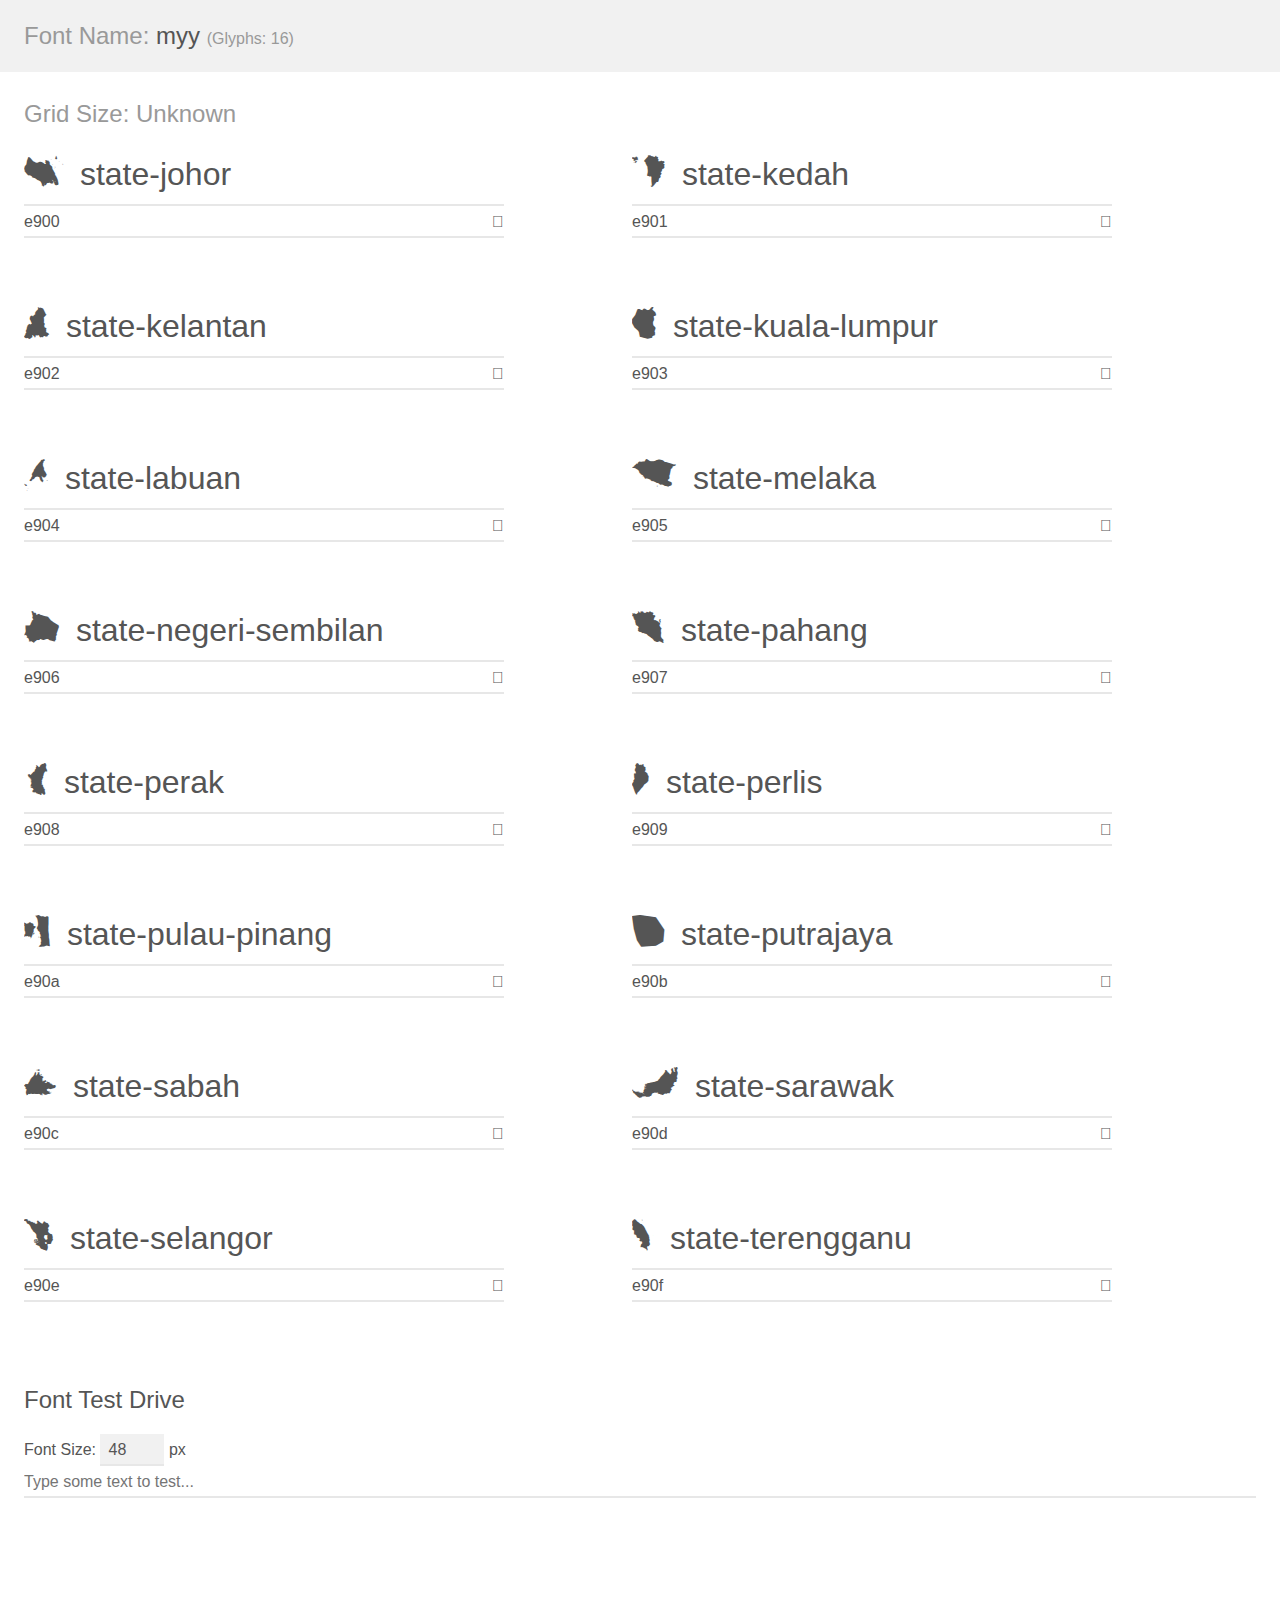
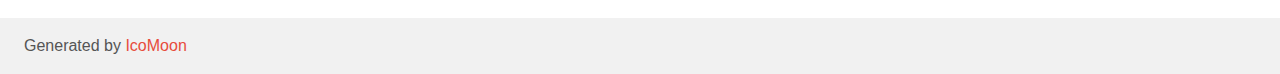
==== demo.html @ a9feb905 "update" ====
<!doctype html>
<html>
<head>
    <meta charset="utf-8">
    <title>IcoMoon Demo</title>
    <meta name="description" content="An Icon Font Generated By IcoMoon.io">
    <meta name="viewport" content="width=device-width, initial-scale=1">
    <link rel="stylesheet" href="demo-files/demo.css">
    <link rel="stylesheet" href="style.css">
    <!--[if lt IE 8]><!-->
    <link rel="stylesheet" href="ie7/ie7.css">
    <!--<![endif]-->
</head>
<body>
    <div class="bgc1 clearfix">
        <h1 class="mhmm mvm"><span class="fgc1">Font Name:</span> myy <small class="fgc1">(Glyphs:&nbsp;16)</small></h1>
    </div>
    <div class="clearfix mhl ptl">
        <h1 class="mvm mtn fgc1">Grid Size: Unknown</h1>
        <div class="glyph fs1">
            <div class="clearfix bshadow0 pbs">
                <span class="state-johor"></span>
                <span class="mls"> state-johor</span>
            </div>
            <fieldset class="fs0 size1of1 clearfix hidden-false">
                <input type="text" readonly value="e900" class="unit size1of2" />
                <input type="text" maxlength="1" readonly value="&#xe900;" class="unitRight size1of2 talign-right" />
            </fieldset>
            <div class="fs0 bshadow0 clearfix hidden-true">
                <span class="unit pvs fgc1">liga: </span>
                <input type="text" readonly value="" class="liga unitRight" />
            </div>
        </div>
        <div class="glyph fs1">
            <div class="clearfix bshadow0 pbs">
                <span class="state-kedah"></span>
                <span class="mls"> state-kedah</span>
            </div>
            <fieldset class="fs0 size1of1 clearfix hidden-false">
                <input type="text" readonly value="e901" class="unit size1of2" />
                <input type="text" maxlength="1" readonly value="&#xe901;" class="unitRight size1of2 talign-right" />
            </fieldset>
            <div class="fs0 bshadow0 clearfix hidden-true">
                <span class="unit pvs fgc1">liga: </span>
                <input type="text" readonly value="" class="liga unitRight" />
            </div>
        </div>
        <div class="glyph fs1">
            <div class="clearfix bshadow0 pbs">
                <span class="state-kelantan"></span>
                <span class="mls"> state-kelantan</span>
            </div>
            <fieldset class="fs0 size1of1 clearfix hidden-false">
                <input type="text" readonly value="e902" class="unit size1of2" />
                <input type="text" maxlength="1" readonly value="&#xe902;" class="unitRight size1of2 talign-right" />
            </fieldset>
            <div class="fs0 bshadow0 clearfix hidden-true">
                <span class="unit pvs fgc1">liga: </span>
                <input type="text" readonly value="" class="liga unitRight" />
            </div>
        </div>
        <div class="glyph fs1">
            <div class="clearfix bshadow0 pbs">
                <span class="state-kuala-lumpur"></span>
                <span class="mls"> state-kuala-lumpur</span>
            </div>
            <fieldset class="fs0 size1of1 clearfix hidden-false">
                <input type="text" readonly value="e903" class="unit size1of2" />
                <input type="text" maxlength="1" readonly value="&#xe903;" class="unitRight size1of2 talign-right" />
            </fieldset>
            <div class="fs0 bshadow0 clearfix hidden-true">
                <span class="unit pvs fgc1">liga: </span>
                <input type="text" readonly value="" class="liga unitRight" />
            </div>
        </div>
        <div class="glyph fs1">
            <div class="clearfix bshadow0 pbs">
                <span class="state-labuan"></span>
                <span class="mls"> state-labuan</span>
            </div>
            <fieldset class="fs0 size1of1 clearfix hidden-false">
                <input type="text" readonly value="e904" class="unit size1of2" />
                <input type="text" maxlength="1" readonly value="&#xe904;" class="unitRight size1of2 talign-right" />
            </fieldset>
            <div class="fs0 bshadow0 clearfix hidden-true">
                <span class="unit pvs fgc1">liga: </span>
                <input type="text" readonly value="" class="liga unitRight" />
            </div>
        </div>
        <div class="glyph fs1">
            <div class="clearfix bshadow0 pbs">
                <span class="state-melaka"></span>
                <span class="mls"> state-melaka</span>
            </div>
            <fieldset class="fs0 size1of1 clearfix hidden-false">
                <input type="text" readonly value="e905" class="unit size1of2" />
                <input type="text" maxlength="1" readonly value="&#xe905;" class="unitRight size1of2 talign-right" />
            </fieldset>
            <div class="fs0 bshadow0 clearfix hidden-true">
                <span class="unit pvs fgc1">liga: </span>
                <input type="text" readonly value="" class="liga unitRight" />
            </div>
        </div>
        <div class="glyph fs1">
            <div class="clearfix bshadow0 pbs">
                <span class="state-negeri-sembilan"></span>
                <span class="mls"> state-negeri-sembilan</span>
            </div>
            <fieldset class="fs0 size1of1 clearfix hidden-false">
                <input type="text" readonly value="e906" class="unit size1of2" />
                <input type="text" maxlength="1" readonly value="&#xe906;" class="unitRight size1of2 talign-right" />
            </fieldset>
            <div class="fs0 bshadow0 clearfix hidden-true">
                <span class="unit pvs fgc1">liga: </span>
                <input type="text" readonly value="" class="liga unitRight" />
            </div>
        </div>
        <div class="glyph fs1">
            <div class="clearfix bshadow0 pbs">
                <span class="state-pahang"></span>
                <span class="mls"> state-pahang</span>
            </div>
            <fieldset class="fs0 size1of1 clearfix hidden-false">
                <input type="text" readonly value="e907" class="unit size1of2" />
                <input type="text" maxlength="1" readonly value="&#xe907;" class="unitRight size1of2 talign-right" />
            </fieldset>
            <div class="fs0 bshadow0 clearfix hidden-true">
                <span class="unit pvs fgc1">liga: </span>
                <input type="text" readonly value="" class="liga unitRight" />
            </div>
        </div>
        <div class="glyph fs1">
            <div class="clearfix bshadow0 pbs">
                <span class="state-perak"></span>
                <span class="mls"> state-perak</span>
            </div>
            <fieldset class="fs0 size1of1 clearfix hidden-false">
                <input type="text" readonly value="e908" class="unit size1of2" />
                <input type="text" maxlength="1" readonly value="&#xe908;" class="unitRight size1of2 talign-right" />
            </fieldset>
            <div class="fs0 bshadow0 clearfix hidden-true">
                <span class="unit pvs fgc1">liga: </span>
                <input type="text" readonly value="" class="liga unitRight" />
            </div>
        </div>
        <div class="glyph fs1">
            <div class="clearfix bshadow0 pbs">
                <span class="state-perlis"></span>
                <span class="mls"> state-perlis</span>
            </div>
            <fieldset class="fs0 size1of1 clearfix hidden-false">
                <input type="text" readonly value="e909" class="unit size1of2" />
                <input type="text" maxlength="1" readonly value="&#xe909;" class="unitRight size1of2 talign-right" />
            </fieldset>
            <div class="fs0 bshadow0 clearfix hidden-true">
                <span class="unit pvs fgc1">liga: </span>
                <input type="text" readonly value="" class="liga unitRight" />
            </div>
        </div>
        <div class="glyph fs1">
            <div class="clearfix bshadow0 pbs">
                <span class="state-pulau-pinang"></span>
                <span class="mls"> state-pulau-pinang</span>
            </div>
            <fieldset class="fs0 size1of1 clearfix hidden-false">
                <input type="text" readonly value="e90a" class="unit size1of2" />
                <input type="text" maxlength="1" readonly value="&#xe90a;" class="unitRight size1of2 talign-right" />
            </fieldset>
            <div class="fs0 bshadow0 clearfix hidden-true">
                <span class="unit pvs fgc1">liga: </span>
                <input type="text" readonly value="" class="liga unitRight" />
            </div>
        </div>
        <div class="glyph fs1">
            <div class="clearfix bshadow0 pbs">
                <span class="state-putrajaya"></span>
                <span class="mls"> state-putrajaya</span>
            </div>
            <fieldset class="fs0 size1of1 clearfix hidden-false">
                <input type="text" readonly value="e90b" class="unit size1of2" />
                <input type="text" maxlength="1" readonly value="&#xe90b;" class="unitRight size1of2 talign-right" />
            </fieldset>
            <div class="fs0 bshadow0 clearfix hidden-true">
                <span class="unit pvs fgc1">liga: </span>
                <input type="text" readonly value="" class="liga unitRight" />
            </div>
        </div>
        <div class="glyph fs1">
            <div class="clearfix bshadow0 pbs">
                <span class="state-sabah"></span>
                <span class="mls"> state-sabah</span>
            </div>
            <fieldset class="fs0 size1of1 clearfix hidden-false">
                <input type="text" readonly value="e90c" class="unit size1of2" />
                <input type="text" maxlength="1" readonly value="&#xe90c;" class="unitRight size1of2 talign-right" />
            </fieldset>
            <div class="fs0 bshadow0 clearfix hidden-true">
                <span class="unit pvs fgc1">liga: </span>
                <input type="text" readonly value="" class="liga unitRight" />
            </div>
        </div>
        <div class="glyph fs1">
            <div class="clearfix bshadow0 pbs">
                <span class="state-sarawak"></span>
                <span class="mls"> state-sarawak</span>
            </div>
            <fieldset class="fs0 size1of1 clearfix hidden-false">
                <input type="text" readonly value="e90d" class="unit size1of2" />
                <input type="text" maxlength="1" readonly value="&#xe90d;" class="unitRight size1of2 talign-right" />
            </fieldset>
            <div class="fs0 bshadow0 clearfix hidden-true">
                <span class="unit pvs fgc1">liga: </span>
                <input type="text" readonly value="" class="liga unitRight" />
            </div>
        </div>
        <div class="glyph fs1">
            <div class="clearfix bshadow0 pbs">
                <span class="state-selangor"></span>
                <span class="mls"> state-selangor</span>
            </div>
            <fieldset class="fs0 size1of1 clearfix hidden-false">
                <input type="text" readonly value="e90e" class="unit size1of2" />
                <input type="text" maxlength="1" readonly value="&#xe90e;" class="unitRight size1of2 talign-right" />
            </fieldset>
            <div class="fs0 bshadow0 clearfix hidden-true">
                <span class="unit pvs fgc1">liga: </span>
                <input type="text" readonly value="" class="liga unitRight" />
            </div>
        </div>
        <div class="glyph fs1">
            <div class="clearfix bshadow0 pbs">
                <span class="state-terengganu"></span>
                <span class="mls"> state-terengganu</span>
            </div>
            <fieldset class="fs0 size1of1 clearfix hidden-false">
                <input type="text" readonly value="e90f" class="unit size1of2" />
                <input type="text" maxlength="1" readonly value="&#xe90f;" class="unitRight size1of2 talign-right" />
            </fieldset>
            <div class="fs0 bshadow0 clearfix hidden-true">
                <span class="unit pvs fgc1">liga: </span>
                <input type="text" readonly value="" class="liga unitRight" />
            </div>
        </div>
    </div>

    <!--[if gt IE 8]><!-->
    <div class="mhl clearfix mbl">
        <h1>Font Test Drive</h1>
        <label>
            Font Size: <input id="fontSize" type="number" class="textbox0 mbm"
            min="8" value="48" />
            px
        </label>
        <input id="testText" type="text" class="phl size1of1 mvl"
        placeholder="Type some text to test..." value=""/>
        <div id="testDrive" class="state-" style="font-family: myy">&nbsp;
        </div>
    </div>
    <!--<![endif]-->
    <div class="bgc1 clearfix">
        <p class="mhl">Generated by <a href="https://icomoon.io/app">IcoMoon</a></p>
    </div>

    <script src="demo-files/demo.js"></script>
</body>
</html>
---- demo-files/demo.css ----
body {
  padding: 0;
  margin: 0;
  font-family: sans-serif;
  font-size: 1em;
  line-height: 1.5;
  color: #555;
  background: #fff;
}
h1 {
  font-size: 1.5em;
  font-weight: normal;
}
small {
  font-size: .66666667em;
}
a {
  color: #e74c3c;
  text-decoration: none;
}
a:hover, a:focus {
  box-shadow: 0 1px #e74c3c;
}
.bshadow0, input {
  box-shadow: inset 0 -2px #e7e7e7;
}
input:hover {
  box-shadow: inset 0 -2px #ccc;
}
input, fieldset {
  font-family: sans-serif;
  font-size: 1em;
  margin: 0;
  padding: 0;
  border: 0;
}
input {
  color: inherit;
  line-height: 1.5;
  height: 1.5em;
  padding: .25em 0;
}
input:focus {
  outline: none;
  box-shadow: inset 0 -2px #449fdb;
}
.glyph {
  font-size: 16px;
  width: 15em;
  padding-bottom: 1em;
  margin-right: 4em;
  margin-bottom: 1em;
  float: left;
  overflow: hidden;
}
.liga {
  width: 80%;
  width: calc(100% - 2.5em);
}
.talign-right {
  text-align: right;
}
.talign-center {
  text-align: center;
}
.bgc1 {
  background: #f1f1f1;
}
.fgc1 {
  color: #999;
}
.fgc0 {
  color: #000;
}
p {
  margin-top: 1em;
  margin-bottom: 1em;
}
.mvm {
  margin-top: .75em;
  margin-bottom: .75em;
}
.mtn {
  margin-top: 0;
}
.mtl, .mal {
  margin-top: 1.5em;
}
.mbl, .mal {
  margin-bottom: 1.5em;
}
.mal, .mhl {
  margin-left: 1.5em;
  margin-right: 1.5em;
}
.mhmm {
  margin-left: 1em;
  margin-right: 1em;
}
.mls {
  margin-left: .25em;
}
.ptl {
  padding-top: 1.5em;
}
.pbs, .pvs {
  padding-bottom: .25em;
}
.pvs, .pts {
  padding-top: .25em;
}
.unit {
  float: left;
}
.unitRight {
  float: right;
}
.size1of2 {
  width: 50%;
}
.size1of1 {
  width: 100%;
}
.clearfix:before, .clearfix:after {
  content: " ";
  display: table;
}
.clearfix:after {
  clear: both;
}
.hidden-true {
  display: none;
}
.textbox0 {
  width: 3em;
  background: #f1f1f1;
  padding: .25em .5em;
  line-height: 1.5;
  height: 1.5em;
}
#testDrive {
  display: block;
  padding-top: 24px;
  line-height: 1.5;
}
.fs0 {
  font-size: 16px;
}
.fs1 {
  font-size: 32px;
}
---- style.css ----
@font-face {
  font-family: 'myy';
  src:  url('fonts/myy.eot?lc7hzr');
  src:  url('fonts/myy.eot?lc7hzr#iefix') format('embedded-opentype'),
    url('fonts/myy.ttf?lc7hzr') format('truetype'),
    url('fonts/myy.woff?lc7hzr') format('woff'),
    url('fonts/myy.svg?lc7hzr#myy') format('svg');
  font-weight: normal;
  font-style: normal;
}

[class^="state-"], [class*=" state-"] {
  /* use !important to prevent issues with browser extensions that change fonts */
  font-family: 'myy' !important;
  speak: none;
  font-style: normal;
  font-weight: normal;
  font-variant: normal;
  text-transform: none;
  line-height: 1;

  /* Better Font Rendering =========== */
  -webkit-font-smoothing: antialiased;
  -moz-osx-font-smoothing: grayscale;
}

.state-johor:before {
  content: "\e900";
}
.state-kedah:before {
  content: "\e901";
}
.state-kelantan:before {
  content: "\e902";
}
.state-kuala-lumpur:before {
  content: "\e903";
}
.state-labuan:before {
  content: "\e904";
}
.state-melaka:before {
  content: "\e905";
}
.state-negeri-sembilan:before {
  content: "\e906";
}
.state-pahang:before {
  content: "\e907";
}
.state-perak:before {
  content: "\e908";
}
.state-perlis:before {
  content: "\e909";
}
.state-pulau-pinang:before {
  content: "\e90a";
}
.state-putrajaya:before {
  content: "\e90b";
}
.state-sabah:before {
  content: "\e90c";
}
.state-sarawak:before {
  content: "\e90d";
}
.state-selangor:before {
  content: "\e90e";
}
.state-terengganu:before {
  content: "\e90f";
}
---- ie7/ie7.css ----
.state-johor {
  *zoom: expression(this.runtimeStyle['zoom'] = '1', this.innerHTML = '&#xe900;');
}
.state-kedah {
  *zoom: expression(this.runtimeStyle['zoom'] = '1', this.innerHTML = '&#xe901;');
}
.state-kelantan {
  *zoom: expression(this.runtimeStyle['zoom'] = '1', this.innerHTML = '&#xe902;');
}
.state-kuala-lumpur {
  *zoom: expression(this.runtimeStyle['zoom'] = '1', this.innerHTML = '&#xe903;');
}
.state-labuan {
  *zoom: expression(this.runtimeStyle['zoom'] = '1', this.innerHTML = '&#xe904;');
}
.state-melaka {
  *zoom: expression(this.runtimeStyle['zoom'] = '1', this.innerHTML = '&#xe905;');
}
.state-negeri-sembilan {
  *zoom: expression(this.runtimeStyle['zoom'] = '1', this.innerHTML = '&#xe906;');
}
.state-pahang {
  *zoom: expression(this.runtimeStyle['zoom'] = '1', this.innerHTML = '&#xe907;');
}
.state-perak {
  *zoom: expression(this.runtimeStyle['zoom'] = '1', this.innerHTML = '&#xe908;');
}
.state-perlis {
  *zoom: expression(this.runtimeStyle['zoom'] = '1', this.innerHTML = '&#xe909;');
}
.state-pulau-pinang {
  *zoom: expression(this.runtimeStyle['zoom'] = '1', this.innerHTML = '&#xe90a;');
}
.state-putrajaya {
  *zoom: expression(this.runtimeStyle['zoom'] = '1', this.innerHTML = '&#xe90b;');
}
.state-sabah {
  *zoom: expression(this.runtimeStyle['zoom'] = '1', this.innerHTML = '&#xe90c;');
}
.state-sarawak {
  *zoom: expression(this.runtimeStyle['zoom'] = '1', this.innerHTML = '&#xe90d;');
}
.state-selangor {
  *zoom: expression(this.runtimeStyle['zoom'] = '1', this.innerHTML = '&#xe90e;');
}
.state-terengganu {
  *zoom: expression(this.runtimeStyle['zoom'] = '1', this.innerHTML = '&#xe90f;');
}
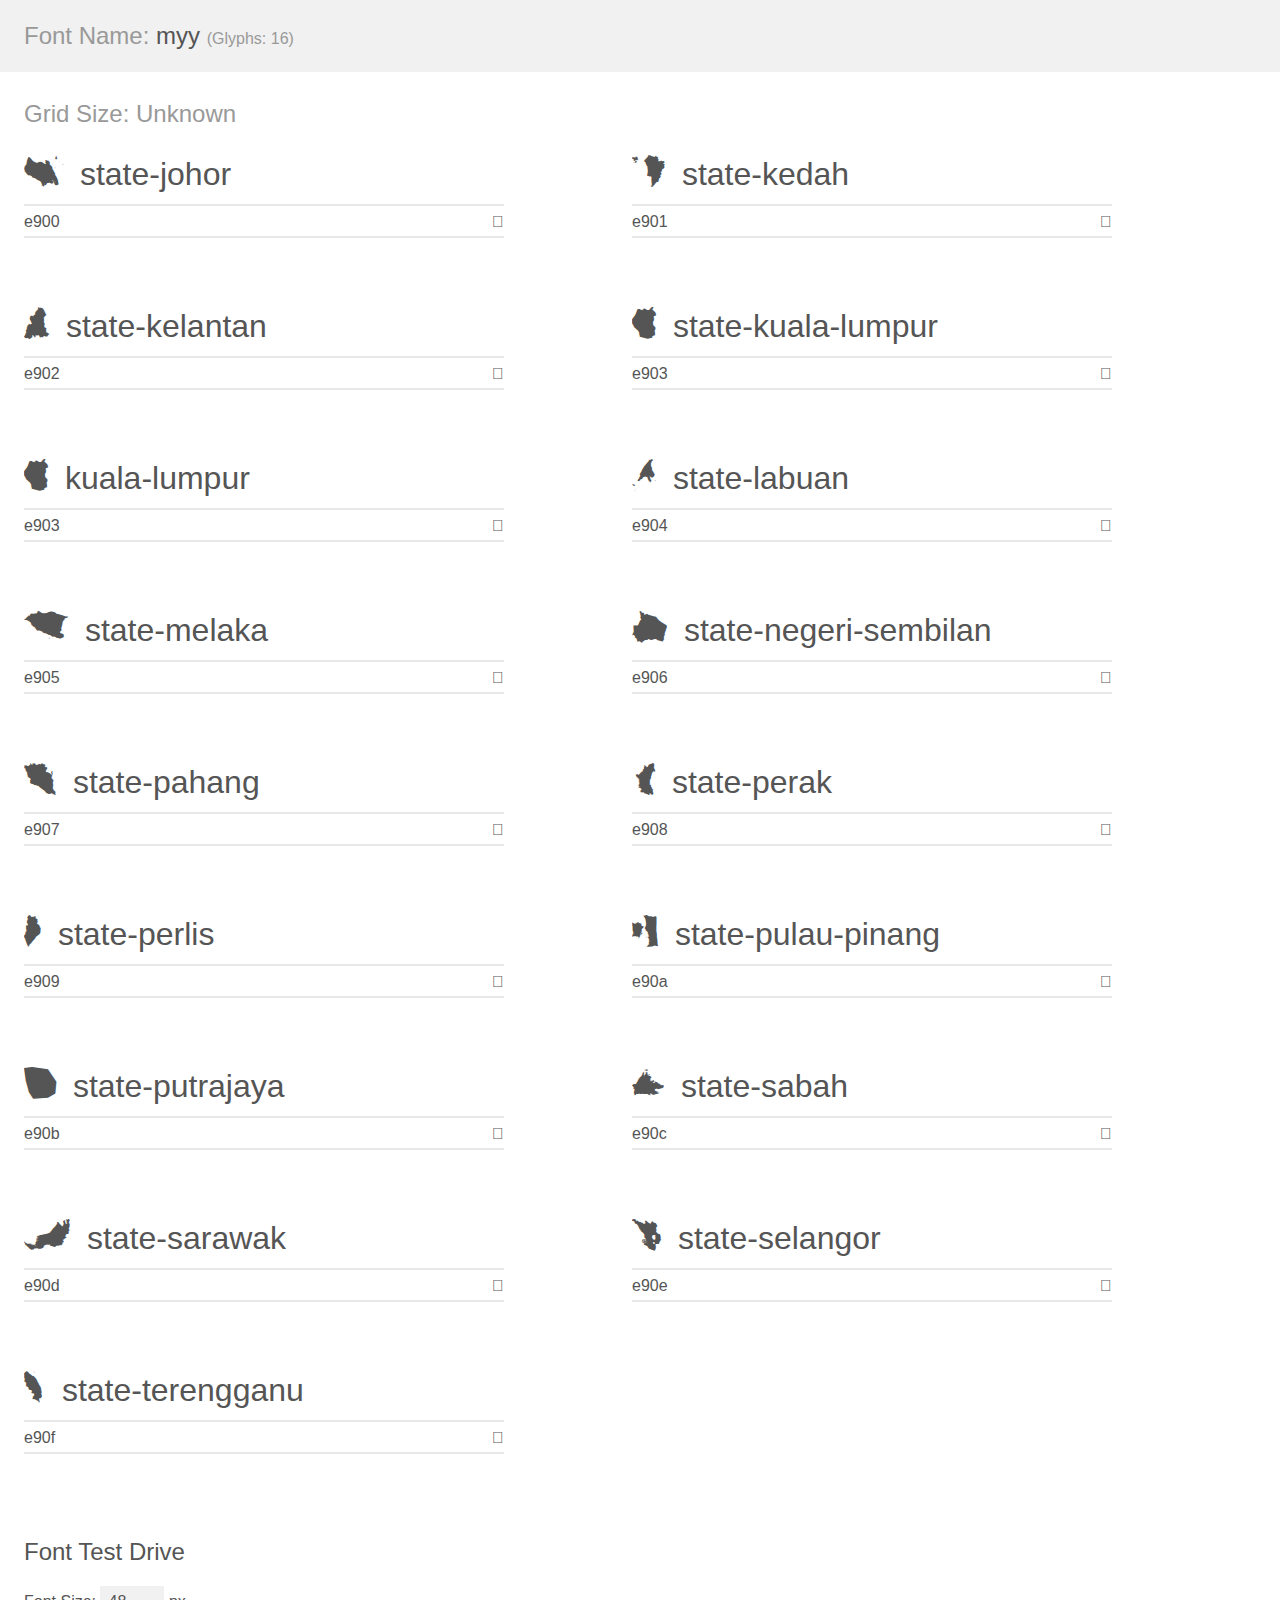
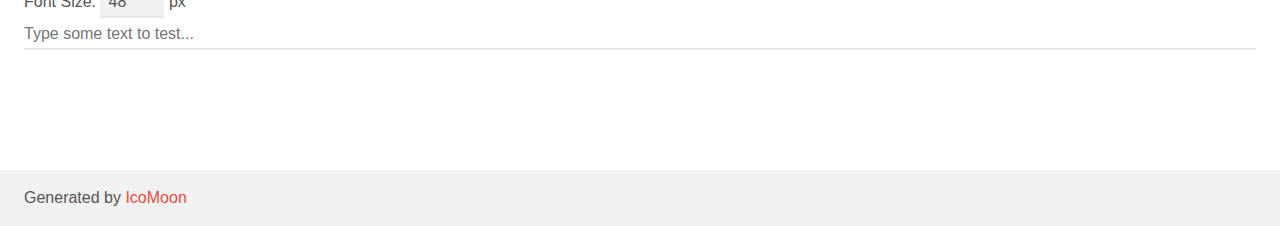
==== commit 64d63551: "Update demo.html" ====
--- a/demo.html
+++ b/demo.html
@@ -73,6 +73,20 @@
                 <input type="text" readonly value="" class="liga unitRight" />
             </div>
         </div>
+                <div class="glyph fs1">
+            <div class="clearfix bshadow0 pbs">
+                <span class="state-kuala-lumpur"></span>
+                <span class="mls"> kuala-lumpur</span>
+            </div>
+            <fieldset class="fs0 size1of1 clearfix hidden-false">
+                <input type="text" readonly value="e903" class="unit size1of2" />
+                <input type="text" maxlength="1" readonly value="&#xe903;" class="unitRight size1of2 talign-right" />
+            </fieldset>
+            <div class="fs0 bshadow0 clearfix hidden-true">
+                <span class="unit pvs fgc1">liga: </span>
+                <input type="text" readonly value="" class="liga unitRight" />
+            </div>
+        </div>
         <div class="glyph fs1">
             <div class="clearfix bshadow0 pbs">
                 <span class="state-labuan"></span>
